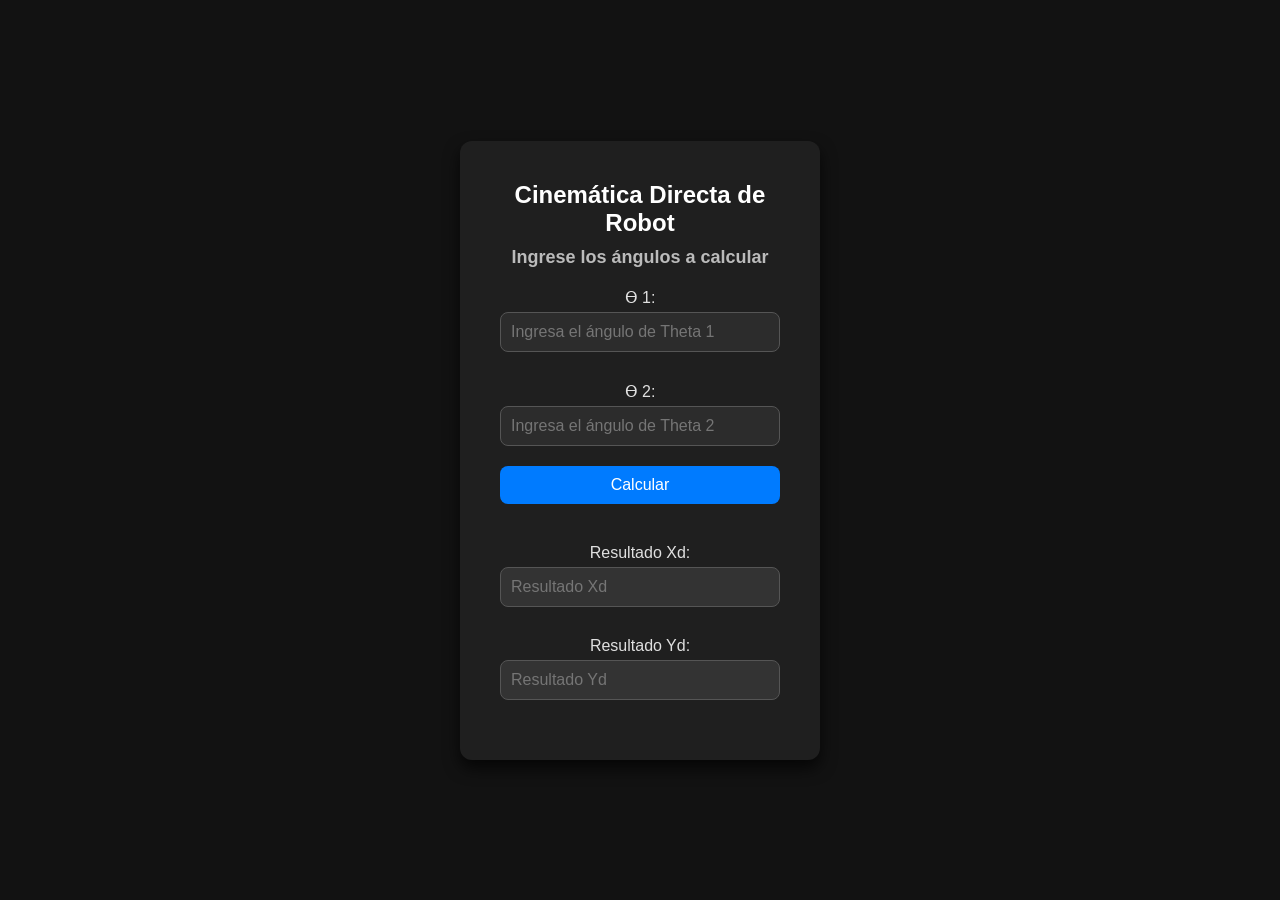
==== index.html @ ecc6e5e9 "First commit, added main files" ====
<!DOCTYPE html>
<html lang="es">
<head>
    <meta charset="UTF-8">
    <meta name="viewport" content="width=device-width, initial-scale=1.0">
    <title>Cinemática Directa de Robot</title>
    <link rel="stylesheet" href="styles.css">
</head>
<body>
    <div class="container">
        <h1>Cinemática Directa de Robot</h1>
        <h2>Ingrese los ángulos a calcular</h2>
        <form id="robot_form">
            <label for="theta1">ϴ 1:</label>
            <input type="number" id="theta1" name="theta1" placeholder="Ingresa el ángulo de Theta 1" required>

            <label for="theta2">ϴ 2:</label>
            <input type="number" id="theta2" name="theta2" placeholder="Ingresa el ángulo de Theta 2" required>

            <button type="submit">Calcular</button>

            <label for="xd">Resultado Xd:</label>
            <input type="number" id="xd" name="xd" placeholder="Resultado Xd" readonly>

            <label for="yd">Resultado Yd:</label>
            <input type="number" id="yd" name="yd" placeholder="Resultado Yd" readonly>
        </form>
    </div>
    <script src="app.js"></script>
</body>
</html>
---- styles.css ----
* {
    margin: 0;
    padding: 0;
    box-sizing: border-box;
}

body {
    background-color: #121212;
    font-family: Arial, sans-serif;
    height: 100vh;
    display: flex;
    justify-content: center;
    align-items: center;
    color: #e0e0e0;
}

.container {
    background-color: #1f1f1f;
    padding: 40px;
    border-radius: 12px;
    box-shadow: 0 8px 16px rgba(0, 0, 0, 0.7);
    text-align: center;
    width: 360px;
}

h1 {
    font-size: 24px;
    color: #ffffff;
    margin-bottom: 10px;
}

h2 {
    font-size: 18px;
    color: #bbbbbb;
    margin-bottom: 20px;
}

label {
    display: block;
    margin: 10px 0 5px;
    font-size: 16px;
    color: #e0e0e0;
}

input {
    width: 100%;
    padding: 10px;
    margin-bottom: 20px;
    border: 1px solid #555;
    border-radius: 8px;
    font-size: 16px;
    background-color: #2c2c2c;
    color: #ffffff;
}

input[readonly] {
    background-color: #333333;
    cursor: not-allowed;
}

button {
    background-color: #007bff;
    color: white;
    padding: 10px 20px;
    border: none;
    border-radius: 8px;
    cursor: pointer;
    font-size: 16px;
    width: 100%;
    margin-bottom: 30px;
}

button:hover {
    background-color: #0056b3;
}
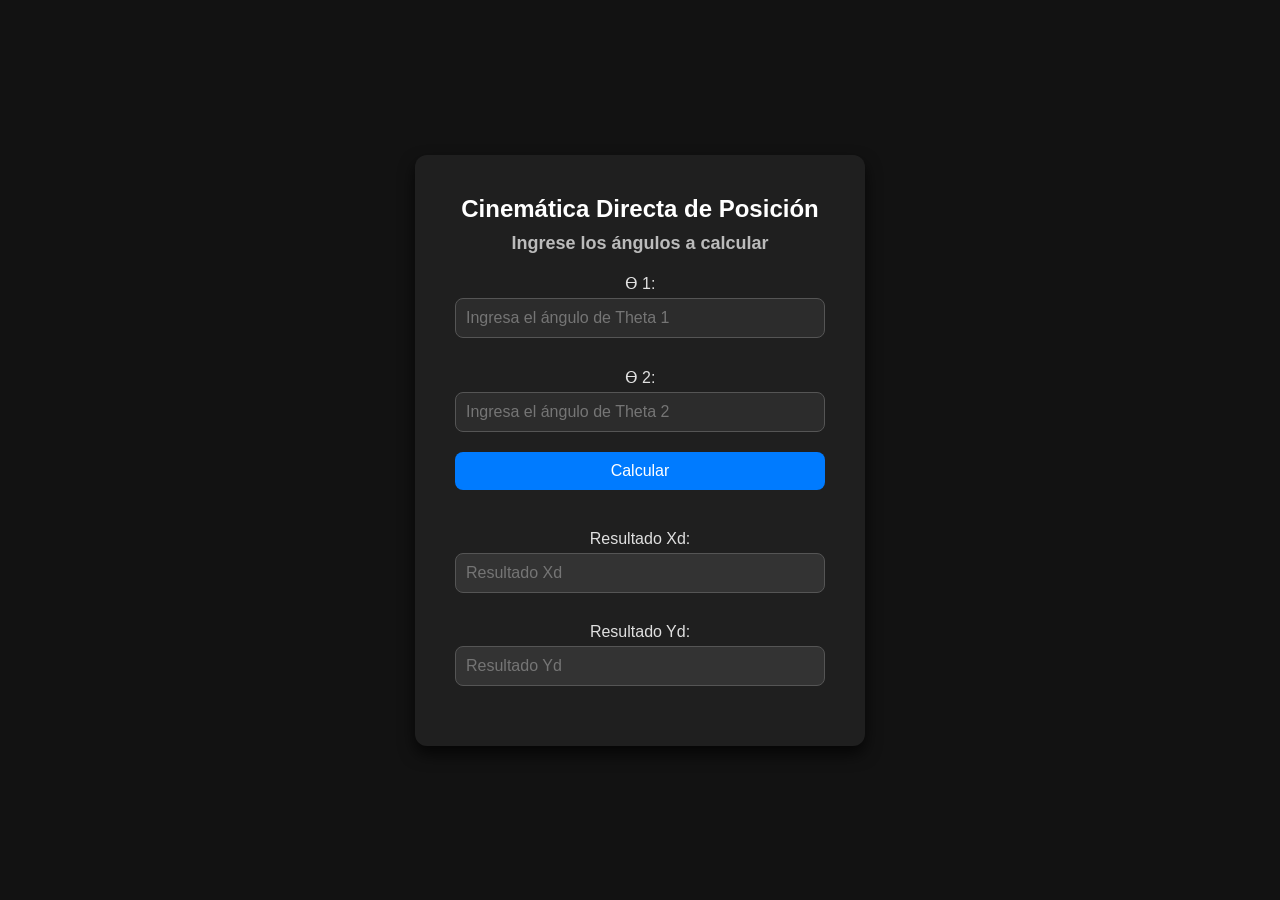
==== commit e8a43522: "Updated the files adding the proper functionality of the program" ====
--- a/index.html
+++ b/index.html
@@ -3,12 +3,12 @@
 <head>
     <meta charset="UTF-8">
     <meta name="viewport" content="width=device-width, initial-scale=1.0">
-    <title>Cinemática Directa de Robot</title>
+    <title>Cinemática Directa</title>
     <link rel="stylesheet" href="styles.css">
 </head>
 <body>
     <div class="container">
-        <h1>Cinemática Directa de Robot</h1>
+        <h1>Cinemática Directa de Posición</h1>
         <h2>Ingrese los ángulos a calcular</h2>
         <form id="robot_form">
             <label for="theta1">ϴ 1:</label>
--- a/styles.css
+++ b/styles.css
@@ -20,7 +20,7 @@
     border-radius: 12px;
     box-shadow: 0 8px 16px rgba(0, 0, 0, 0.7);
     text-align: center;
-    width: 360px;
+    width: 450px;
 }
 
 h1 {
